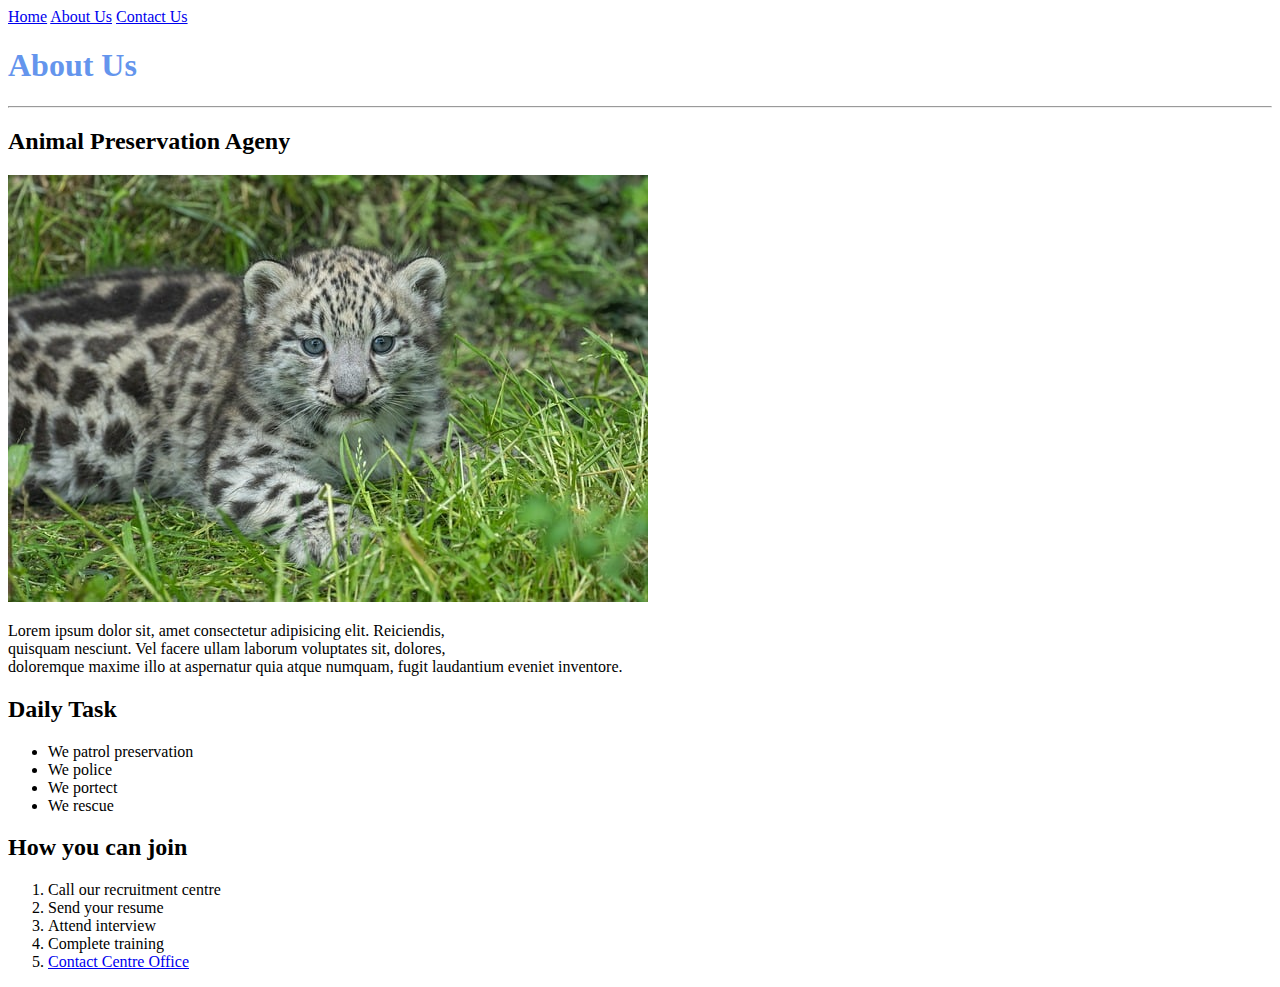
==== about_us.html @ 939bed1a "First Draft Website" ====
<!DOCTYPE html>
<html lang="en">
<head>
    <meta charset="UTF-8">
    <meta name="viewport" content="width=device-width, initial-scale=1.0">
    <title>About Us</title>
</head>
<body>
    <a href="index.html">Home</a>
    <a href="about_us.html">About Us</a>
    <a href="contact_us.html">Contact Us</a>
    <h1 style="color: cornflowerblue;">About Us</h1>
    <hr/>
    
    <h2>Animal Preservation Ageny</h2>
    <img src="images/baby leopard.jpg" alt="Baby snow leopard"/> 
    <p>Lorem ipsum dolor sit, amet consectetur adipisicing elit. Reiciendis, <br>
        quisquam nesciunt. Vel facere ullam laborum voluptates sit, dolores, <br>
        doloremque maxime illo at aspernatur quia atque numquam, fugit laudantium eveniet inventore.</p>
    
        <h2>Daily Task</h2>
        <ul>
            <li>We patrol preservation</li>
            <li>We police</li>
            <li>We portect</li>
            <li>We rescue</li>
        </ul>
        <h2>How you can join</h2>
        <ol>
            <li>Call our recruitment centre</li>
            <li>Send your resume</li>
            <li>Attend interview</li>
            <li>Complete training</li>
            <li>
                <a href="contact_us.html">Contact  Centre Office</a>
            </li>
        </ol>
</body>
</html>
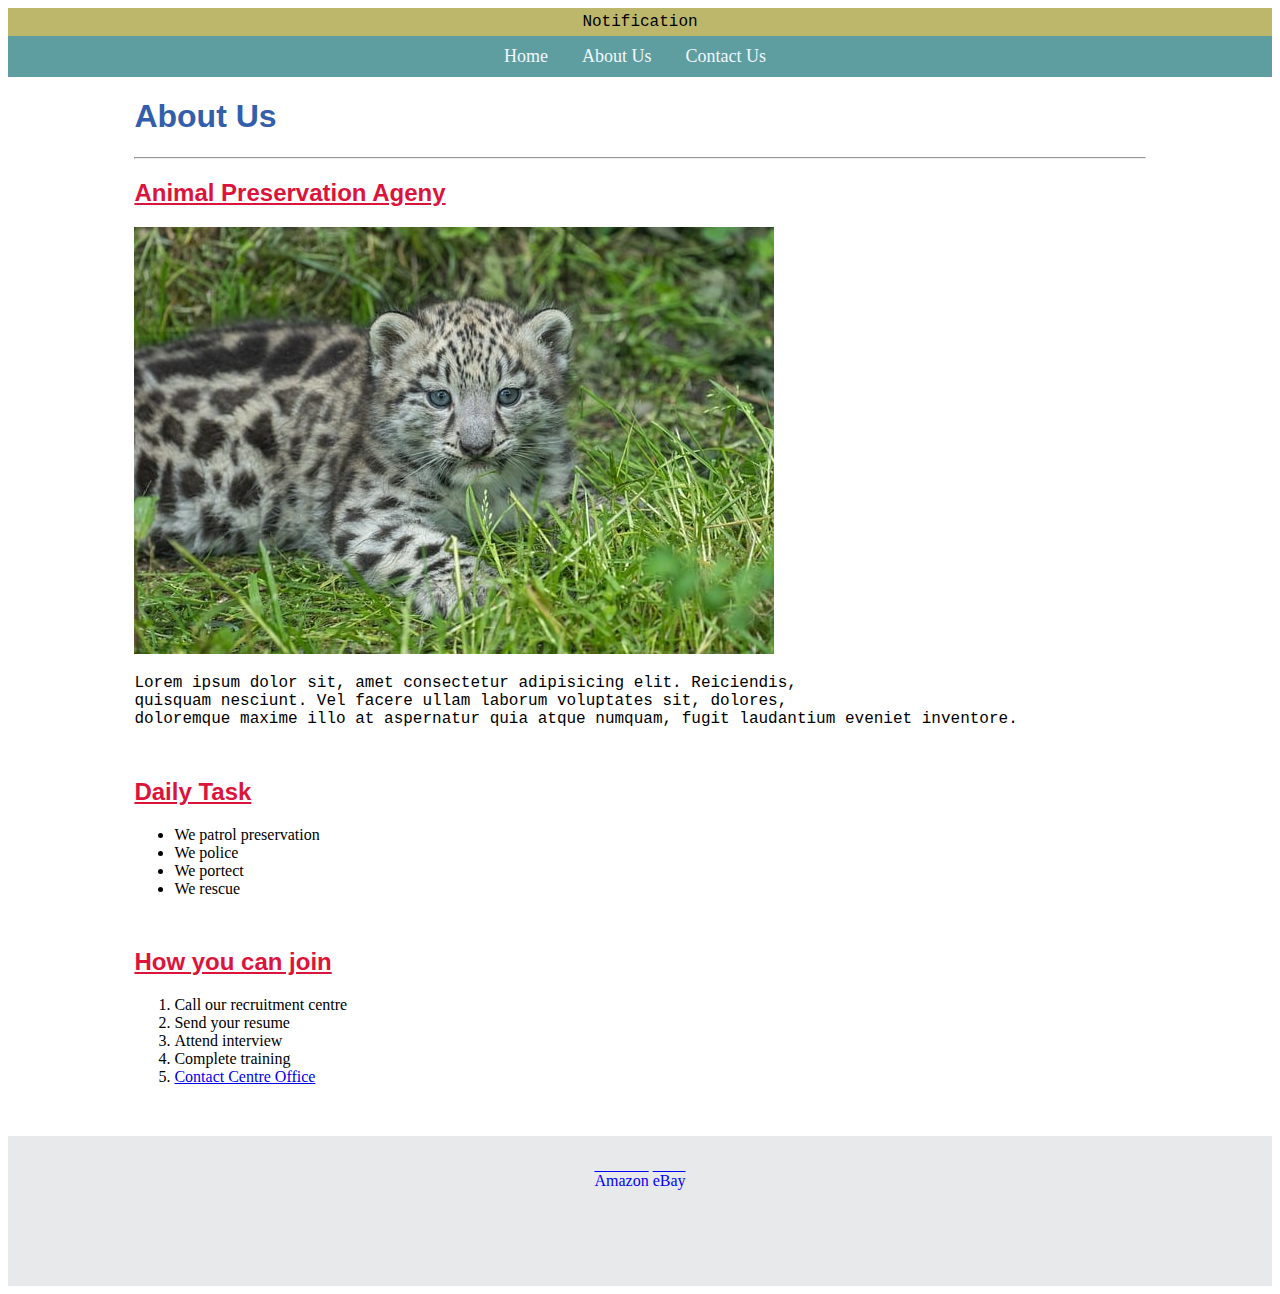
==== commit b9ab9c19: "Added CSS and website structure" ====
--- a/about_us.html
+++ b/about_us.html
@@ -4,36 +4,67 @@
     <meta charset="UTF-8">
     <meta name="viewport" content="width=device-width, initial-scale=1.0">
     <title>About Us</title>
+    <link rel="stylesheet" href="stylesheets/site.css" />
 </head>
 <body>
-    <a href="index.html">Home</a>
-    <a href="about_us.html">About Us</a>
-    <a href="contact_us.html">Contact Us</a>
-    <h1 style="color: cornflowerblue;">About Us</h1>
-    <hr/>
-    
-    <h2>Animal Preservation Ageny</h2>
-    <img src="images/baby leopard.jpg" alt="Baby snow leopard"/> 
-    <p>Lorem ipsum dolor sit, amet consectetur adipisicing elit. Reiciendis, <br>
-        quisquam nesciunt. Vel facere ullam laborum voluptates sit, dolores, <br>
-        doloremque maxime illo at aspernatur quia atque numquam, fugit laudantium eveniet inventore.</p>
-    
-        <h2>Daily Task</h2>
-        <ul>
-            <li>We patrol preservation</li>
-            <li>We police</li>
-            <li>We portect</li>
-            <li>We rescue</li>
-        </ul>
-        <h2>How you can join</h2>
-        <ol>
-            <li>Call our recruitment centre</li>
-            <li>Send your resume</li>
-            <li>Attend interview</li>
-            <li>Complete training</li>
-            <li>
-                <a href="contact_us.html">Contact  Centre Office</a>
-            </li>
-        </ol>
+    <header>
+        <div id="banner">
+            <p>Notification</p>
+        </div>
+        <nav>
+            <!--Anchor tags used for navigation-->
+            <a href="index.html">Home</a>
+            <a href="about_us.html">About Us</a>
+            <a href="contact_us.html">Contact Us</a>
+        </nav>
+    </header>
+
+    <main>
+        <h1>About Us</h1>
+        <hr/>
+
+        <article>
+            <h2>Animal Preservation Ageny</h2>
+            <img src="images/baby leopard.jpg" alt="Baby snow leopard"/> 
+            <p>Lorem ipsum dolor sit, amet consectetur adipisicing elit. Reiciendis, <br>
+                quisquam nesciunt. Vel facere ullam laborum voluptates sit, dolores, <br>
+                doloremque maxime illo at aspernatur quia atque numquam, fugit laudantium eveniet inventore.</p>
+        </article>
+        
+        <article>
+            <h2>Daily Task</h2>
+            <!--Unordered list tag. Produces bullet points-->
+            <ul>
+                <li>We patrol preservation</li>
+                <li>We police</li>
+                <li>We portect</li>
+                <li>We rescue</li>
+            </ul>
+        </article>
+
+        <article>
+            <h2>How you can join</h2>
+            <!--Ordered list tag. Produces numbered points in a list-->
+            <ol>
+                <li>Call our recruitment centre</li>
+                <li>Send your resume</li>
+                <li>Attend interview</li>
+                <li>Complete training</li>
+                <li>
+                    <a href="contact_us.html">Contact  Centre Office</a>
+                </li>
+            </ol>
+        </article>  
+           
+    </main>
+
+    <footer>
+        <br/><br/>
+
+        <a href="https://www.amazon.com">Amazon</a>
+        <a href="https://ebay.com" target="_blank">eBay</a>
+    </footer>
+   
+
 </body>
 </html>--- a/stylesheets/site.css
+++ b/stylesheets/site.css
@@ -0,0 +1,81 @@
+h1{
+    color: rgb(51, 94, 172);
+}
+    h2{
+        color:crimson;
+        text-decoration: underline;
+    }
+    h1, h2, h3, h4, h5, h6{
+    font-family: 'Franklin Gothic Medium', 'Arial Narrow', Arial, sans-serif;
+}
+    p{
+        font-family: 'Courier New', Courier, monospace;     
+}
+
+#banner{
+    background-color: darkkhaki;
+    padding-bottom: 5px;
+    padding-top: 5px;
+    text-align: center;
+}
+#banner p{
+    margin: 0;
+}
+
+#nav, nav{
+    background-color: cadetblue;
+    padding: 10px;
+    text-align: center;
+}
+#nav a, nav a{
+    color: aliceblue;
+    text-decoration: none;
+    font-size: large;
+    margin-right: 10px;
+    padding: 10px;
+}
+
+#nav a:hover{
+    background-color: aquamarine;
+    color: cadetblue;
+}
+
+#nav a:hover{
+    background-color: aquamarine;
+    color: cadetblue;
+}
+
+#footer, footer{
+    background-color: #E7E9EB;
+    min-height: 150px;
+    text-align: center;
+}
+
+#footer a, footer a{
+    color: blue;
+    text-decoration: overline;
+}
+
+#main, main{
+    width: 80%;
+    margin: 0 auto;
+}
+
+article{
+    margin-bottom: 50px;
+}
+
+.logo{
+    height: 50px;
+    width: 50px;
+}
+
+.DifferentLookingText{
+    font-size: larger;
+    font-family: Georgia, 'Times New Roman', Times, serif;
+    font-weight: bold;
+}
+
+.WeirdColor{
+    color:darkmagenta;
+}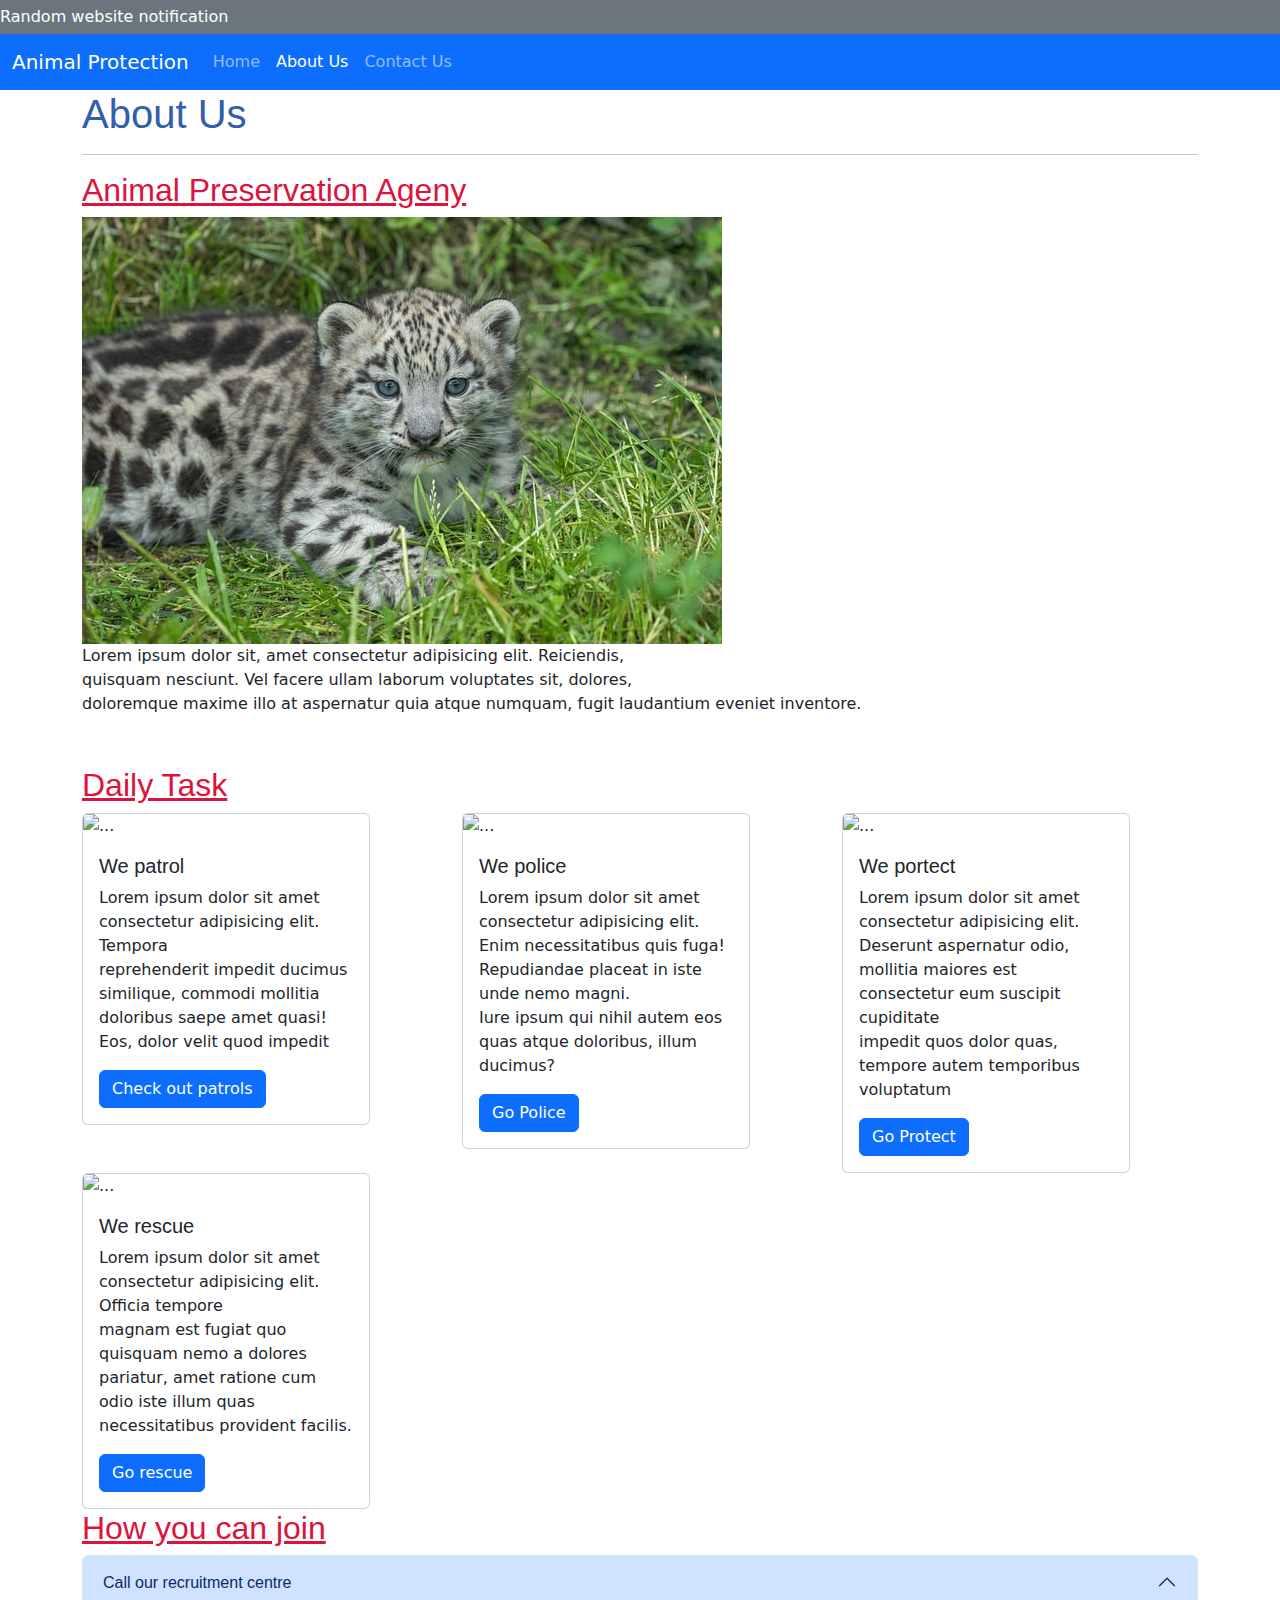
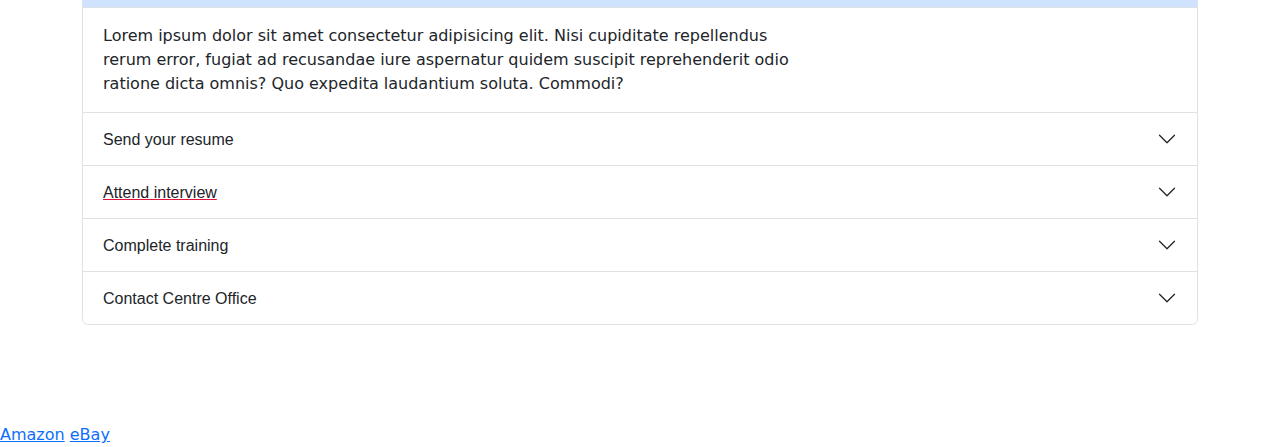
==== commit f16e9400: "Added Bootstrap" ====
--- a/about_us.html
+++ b/about_us.html
@@ -4,22 +4,32 @@
     <meta charset="UTF-8">
     <meta name="viewport" content="width=device-width, initial-scale=1.0">
     <title>About Us</title>
+    <link rel="stylesheet" href="stylesheets/bootstrap.min.css"/>
     <link rel="stylesheet" href="stylesheets/site.css" />
 </head>
 <body>
     <header>
-        <div id="banner">
-            <p>Notification</p>
+        <div id="banner" class="bg-secondary text-white text centre">
+            <p>Random website notification</p>
         </div>
-        <nav>
-            <!--Anchor tags used for navigation-->
-            <a href="index.html">Home</a>
-            <a href="about_us.html">About Us</a>
-            <a href="contact_us.html">Contact Us</a>
-        </nav>
+        <nav class="navbar navbar-expand-lg bg-primary" data-bs-theme="dark">
+            <div class="container-fluid">
+              <a class="navbar-brand" href="#">Animal Protection</a>
+              <button class="navbar-toggler" type="button" data-bs-toggle="collapse" data-bs-target="#navbarNavAltMarkup" aria-controls="navbarNavAltMarkup" aria-expanded="false" aria-label="Toggle navigation">
+                <span class="navbar-toggler-icon"></span>
+              </button>
+              <div class="collapse navbar-collapse" id="navbarNavAltMarkup">
+                <div class="navbar-nav">
+                  <a class="nav-link" aria-current="page" href="index.html">Home</a>
+                  <a class="nav-link" href="about_us.html">About Us</a>
+                  <a class="nav-link" href="contact_us.html">Contact Us</a>
+                </div>
+              </div>
+            </div>
+          </nav>
     </header>
 
-    <main>
+    <main class="container">
         <h1>About Us</h1>
         <hr/>
 
@@ -33,29 +43,133 @@
         
         <article>
             <h2>Daily Task</h2>
-            <!--Unordered list tag. Produces bullet points-->
-            <ul>
-                <li>We patrol preservation</li>
-                <li>We police</li>
-                <li>We portect</li>
-                <li>We rescue</li>
-            </ul>
-        </article>
+            <div class="row">
+                <div class="col">
+                    <div class="card" style="width: 18rem;">
+                        <img src="..." class="card-img-top" alt="...">
+                        <div class="card-body">
+                          <h5 class="card-title">We patrol</h5>
+                          <p class="card-text">Lorem ipsum dolor sit amet consectetur adipisicing elit. Tempora <br>
+                            reprehenderit impedit ducimus similique, commodi mollitia doloribus saepe amet quasi! <br>
+                            Eos, dolor velit quod impedit</p>
+                          <a href="contact_us.html" class="btn btn-primary">Check out patrols</a>
+                        </div>
+                      </div>
+                </div>
+                <div class="col">
+                    <div class="card" style="width: 18rem;">
+                        <img src="..." class="card-img-top" alt="...">
+                        <div class="card-body">
+                          <h5 class="card-title">We police</h5>
+                          <p class="card-text">Lorem ipsum dolor sit amet consectetur adipisicing elit. <br>
+                            Enim necessitatibus quis fuga! Repudiandae placeat in iste unde nemo magni.<br>
+                             Iure ipsum qui nihil autem eos quas atque doloribus, illum ducimus?</p>
+                          <a href="contact_us.html" class="btn btn-primary">Go Police</a>
+                        </div>
+                      </div>
+                </div>
+                <div class="col">
+                    <div class="card" style="width: 18rem;">
+                        <img src="..." class="card-img-top" alt="...">
+                        <div class="card-body">
+                          <h5 class="card-title">We portect</h5>
+                          <p class="card-text">Lorem ipsum dolor sit amet consectetur adipisicing elit. <br>
+                            Deserunt aspernatur odio, mollitia maiores est consectetur eum suscipit cupiditate <br>
+                             impedit quos dolor quas, tempore autem temporibus voluptatum</p>
+                          <a href="contact_us.html" class="btn btn-primary">Go Protect</a>
+                        </div>
+                      </div>
+                </div>
+                <div class="col">
+                    <div class="card" style="width: 18rem;">
+                        <img src="..." class="card-img-top" alt="...">
+                        <div class="card-body">
+                          <h5 class="card-title">We rescue</h5>
+                          <p class="card-text">Lorem ipsum dolor sit amet consectetur adipisicing elit. Officia tempore <br>
+                             magnam est fugiat quo quisquam nemo a dolores pariatur, amet ratione cum odio iste illum quas <br>
+                             necessitatibus provident facilis. </p>
+                          <a href="contact_us.html" class="btn btn-primary">Go rescue</a>
+                        </div>
+                      </div>
+                </div>
+            </div>
 
         <article>
             <h2>How you can join</h2>
-            <!--Ordered list tag. Produces numbered points in a list-->
-            <ol>
-                <li>Call our recruitment centre</li>
-                <li>Send your resume</li>
-                <li>Attend interview</li>
-                <li>Complete training</li>
-                <li>
-                    <a href="contact_us.html">Contact  Centre Office</a>
-                </li>
-            </ol>
-        </article>  
-           
+            <div class="accordion" id="accordionExample">
+                <div class="accordion-item">
+                  <h3 class="accordion-header">
+                    <button class="accordion-button" type="button" data-bs-toggle="collapse" data-bs-target="#collapseOne" aria-expanded="true" aria-controls="collapseOne">
+                        Call our recruitment centre
+                    </button>
+                  </h3>
+                  <div id="collapseOne" class="accordion-collapse collapse show" data-bs-parent="#accordionExample">
+                    <div class="accordion-body">
+                      Lorem ipsum dolor sit amet consectetur adipisicing elit. Nisi cupiditate repellendus <br>
+                      rerum error, fugiat ad recusandae iure aspernatur quidem suscipit reprehenderit odio <br>
+                      ratione dicta omnis? Quo expedita laudantium soluta. Commodi?
+                    </div>
+                  </div>
+                </div>
+                <div class="accordion-item">
+                  <h3 class="accordion-header">
+                    <button class="accordion-button collapsed" type="button" data-bs-toggle="collapse" data-bs-target="#collapseTwo" aria-expanded="false" aria-controls="collapseTwo">
+                        Send your resume
+                    </button>
+                  </h3>
+                  <div id="collapseTwo" class="accordion-collapse collapse" data-bs-parent="#accordionExample">
+                    <div class="accordion-body">
+                     Lorem ipsum dolor, sit amet consectetur adipisicing elit. Facilis modi libero placeat <br>
+                      asperiores beatae natus explicabo rem soluta temporibus animi nobis porro quos facere, <br>
+                       odio blanditiis ipsam in aperiam? Labore?
+                    </div>
+                  </div>
+                </div>
+                <div class="accordion-item">
+                  <h2 class="accordion-header">
+                    <button class="accordion-button collapsed" type="button" data-bs-toggle="collapse" data-bs-target="#collapseThree" aria-expanded="false" aria-controls="collapseThree">
+                        Attend interview
+                    </button>
+                  </h2>
+                  <div id="collapseThree" class="accordion-collapse collapse" data-bs-parent="#accordionExample">
+                    <div class="accordion-body">
+                      Lorem ipsum dolor sit amet consectetur adipisicing elit. Laboriosam quam esse earum et <br>
+                       doloribus dolor nemo vel ipsum. Saepe magnam quo dolorem hic sed reprehenderit amet <br>
+                       aspernatur deleniti. Velit, provident?
+                    </div>
+                  </div>
+                </div>
+                  <div class="accordion-item">
+                    <h3 class="accordion-header">
+                      <button class="accordion-button collapsed" type="button" data-bs-toggle="collapse" data-bs-target="#collapsefour" aria-expanded="false" aria-controls="collapsefour">
+                        Complete training
+                      </button>
+                    </h3>
+                    <div id="collapsefour" class="accordion-collapse collapse" data-bs-parent="#accordionExample">
+                      <div class="accordion-body">
+                        Lorem ipsum dolor sit amet consectetur adipisicing elit. Laboriosam quam esse earum et <br>
+                         doloribus dolor nemo vel ipsum. Saepe magnam quo dolorem hic sed reprehenderit amet <br>
+                         aspernatur deleniti. Velit, provident?
+                      </div>
+                    </div>
+                  </div>
+                  <div class="accordion-item">
+                    <h3 class="accordion-header">
+                      <button class="accordion-button collapsed" type="button" data-bs-toggle="collapse" data-bs-target="#collapsefive" aria-expanded="false" aria-controls="collapsefive">
+                        Contact  Centre Office
+                      </button>
+                    </h3>
+                    <div id="collapsefive" class="accordion-collapse collapse" data-bs-parent="#accordionExample">
+                      <div class="accordion-body">
+                        Lorem ipsum dolor sit amet consectetur adipisicing elit. Laboriosam quam esse earum et <br>
+                         doloribus dolor nemo vel ipsum. Saepe magnam quo dolorem hic sed reprehenderit amet <br>
+                         aspernatur deleniti. Velit, provident?
+
+                         <a href="contact_us.html" class="btn btn-outline-secondary">Contact Us</a>
+                      </div>
+                    </div>
+                  </div>
+              </div>
     </main>
 
     <footer>
@@ -64,7 +178,9 @@
         <a href="https://www.amazon.com">Amazon</a>
         <a href="https://ebay.com" target="_blank">eBay</a>
     </footer>
-   
+    <script src="scripts/jquery.min.js"></script>
+    <script src="scripts/bootstrap.min.js"></script>
+    <script src="scripts/site.js"></script>
 
 </body>
 </html>--- a/stylesheets/site.css
+++ b/stylesheets/site.css
@@ -8,57 +8,15 @@
     h1, h2, h3, h4, h5, h6{
     font-family: 'Franklin Gothic Medium', 'Arial Narrow', Arial, sans-serif;
 }
-    p{
-        font-family: 'Courier New', Courier, monospace;     
-}
 
 #banner{
-    background-color: darkkhaki;
+   
     padding-bottom: 5px;
     padding-top: 5px;
-    text-align: center;
+  
 }
 #banner p{
     margin: 0;
-}
-
-#nav, nav{
-    background-color: cadetblue;
-    padding: 10px;
-    text-align: center;
-}
-#nav a, nav a{
-    color: aliceblue;
-    text-decoration: none;
-    font-size: large;
-    margin-right: 10px;
-    padding: 10px;
-}
-
-#nav a:hover{
-    background-color: aquamarine;
-    color: cadetblue;
-}
-
-#nav a:hover{
-    background-color: aquamarine;
-    color: cadetblue;
-}
-
-#footer, footer{
-    background-color: #E7E9EB;
-    min-height: 150px;
-    text-align: center;
-}
-
-#footer a, footer a{
-    color: blue;
-    text-decoration: overline;
-}
-
-#main, main{
-    width: 80%;
-    margin: 0 auto;
 }
 
 article{
